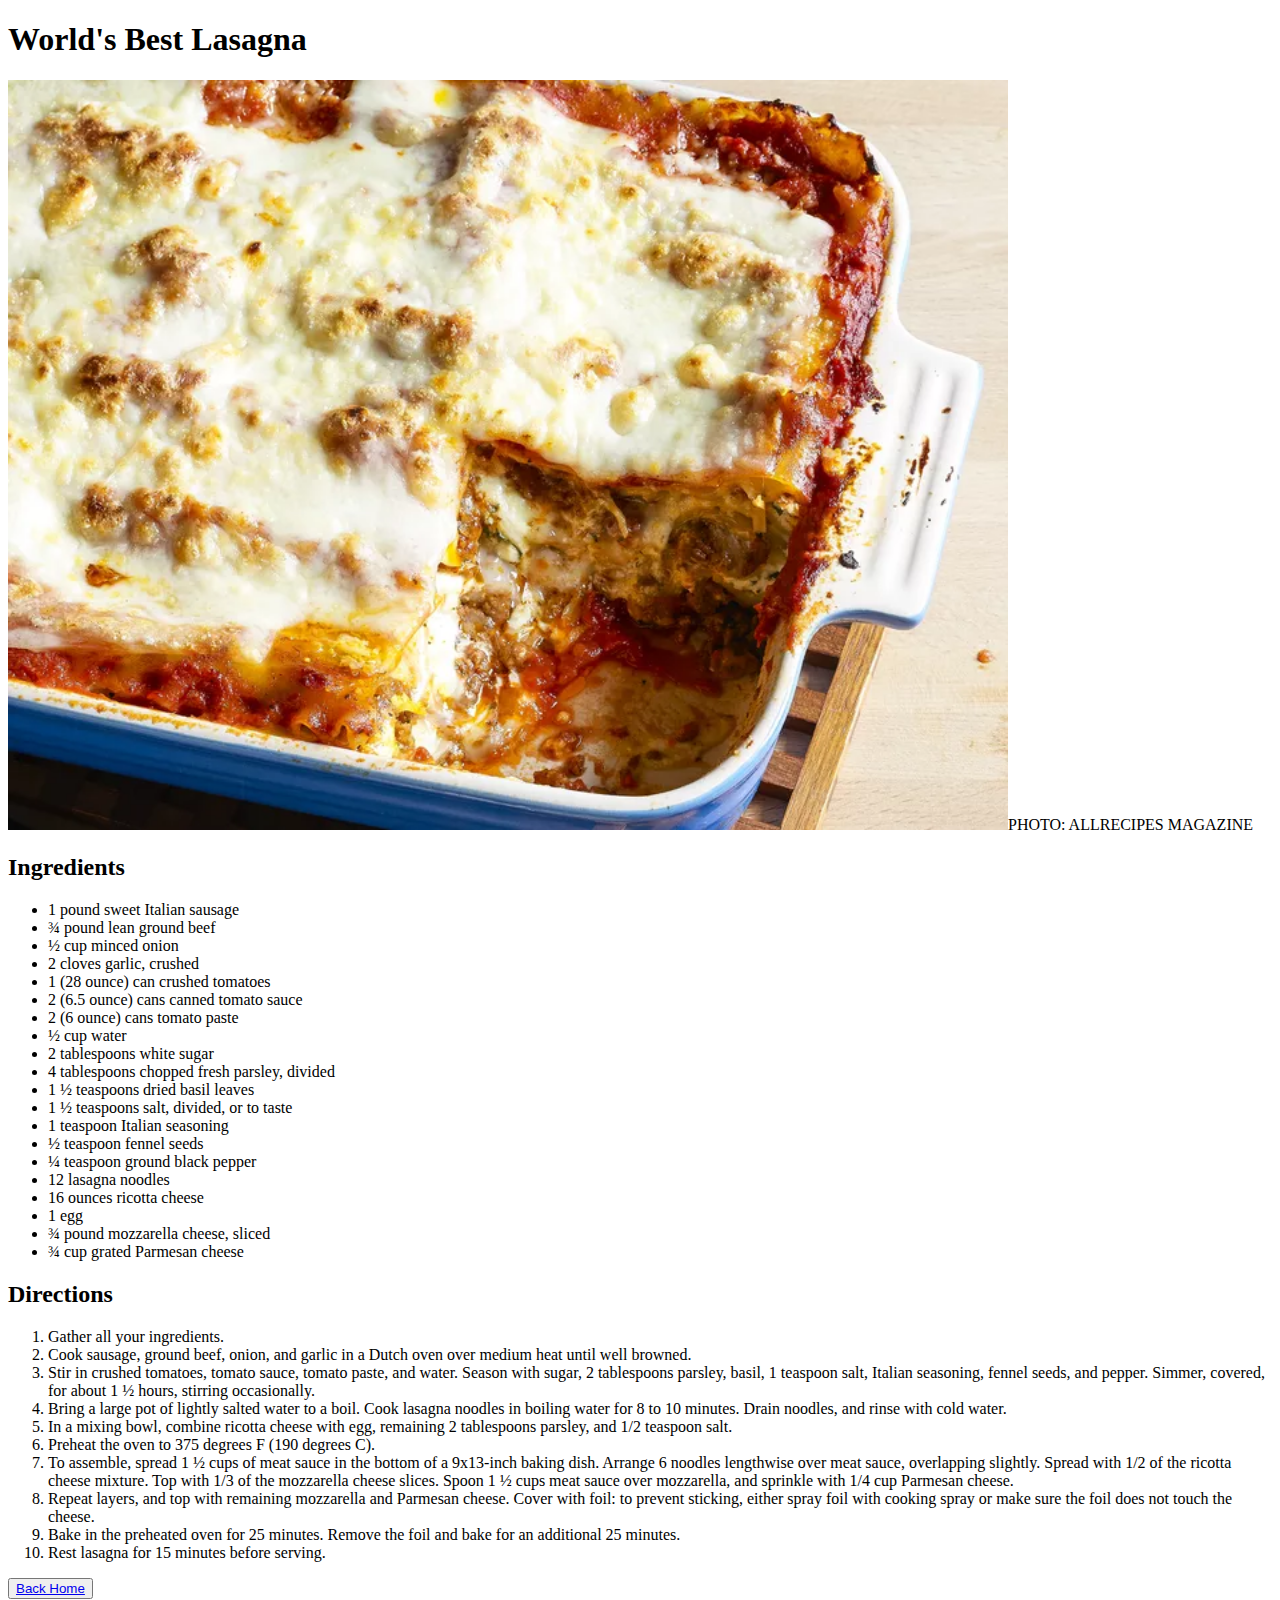
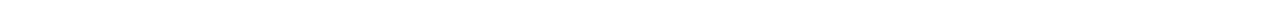
==== recipes/lasagna.html @ 8e90f8d0 "add images and recipes folder" ====
<!DOCTYPE html>
<html lang="en">
<head>
    <meta charset="UTF-8">
    <meta name="viewport" content="width=device-width, initial-scale=1.0">
    <title>Lasagna</title>
</head>
<body>
    <h1>World's Best Lasagna</h1>
    <img src="../images/worlds-best-lasagna.webp" alt="a close up view looking over the corner of a baking dish into a bubbly lasagna with a portion removed."
        width="1000" height="750">PHOTO: ALLRECIPES MAGAZINE</img>
    <section>
        <h2>Ingredients</h2>
        <ul>
            <li>1 pound sweet Italian sausage</li>
            <li>¾ pound lean ground beef</li>
            <li>½ cup minced onion</li>
            <li>2 cloves garlic, crushed</li>
            <li>1 (28 ounce) can crushed tomatoes</li>
            <li>2 (6.5 ounce) cans canned tomato sauce</li>
            <li>2 (6 ounce) cans tomato paste</li>
            <li>½ cup water</li>
            <li>2 tablespoons white sugar</li>
            <li>4 tablespoons chopped fresh parsley, divided</li>
            <li>1 ½ teaspoons dried basil leaves</li>
            <li>1 ½ teaspoons salt, divided, or to taste</li>
            <li>1 teaspoon Italian seasoning</li>
            <li>½ teaspoon fennel seeds</li>
            <li>¼ teaspoon ground black pepper</li>
            <li>12 lasagna noodles</li>
            <li>16 ounces ricotta cheese</li>
            <li>1 egg</li>
            <li>¾ pound mozzarella cheese, sliced</li>
            <li>¾ cup grated Parmesan cheese</li>
        </ul>
    </section>
    <section>
        <h2>Directions</h2>
        <ol>
            <li>Gather all your ingredients.</li>
            <li>Cook sausage, ground beef, onion, and garlic in a Dutch oven over medium heat until well browned.</li>
            <li>Stir in crushed tomatoes, tomato sauce, tomato paste, and water. Season with sugar, 2 tablespoons parsley, basil, 1
            teaspoon salt, Italian seasoning, fennel seeds, and pepper. Simmer, covered, for about 1 ½ hours, stirring occasionally.</li>
            <li>Bring a large pot of lightly salted water to a boil. Cook lasagna noodles in boiling water for 8 to 10 minutes. Drain noodles, and rinse with cold water.</li>
            <li>In a mixing bowl, combine ricotta cheese with egg, remaining 2 tablespoons parsley, and 1/2 teaspoon salt.</li>
            <li>Preheat the oven to 375 degrees F (190 degrees C).</li>
            <li>To assemble, spread 1 ½ cups of meat sauce in the bottom of a 9x13-inch baking dish. Arrange 6 noodles lengthwise over meat sauce, overlapping slightly. Spread with 1/2 of the ricotta cheese mixture. Top with 1/3 of the mozzarella cheese slices. Spoon 1 ½ cups meat sauce over mozzarella, and sprinkle with 1/4 cup Parmesan cheese.</li>
            <li>Repeat layers, and top with remaining mozzarella and Parmesan cheese. Cover with foil: to prevent sticking, either spray foil with cooking spray or make sure the foil does not touch the cheese.</li>
            <li>Bake in the preheated oven for 25 minutes. Remove the foil and bake for an additional 25 minutes.</li>
            <li>Rest lasagna for 15 minutes before serving.</li>
        </ol>
    </section>
    <footer>
        <button><a href="../index.html">Back Home</a></button>
    </footer>
</body>
</html>
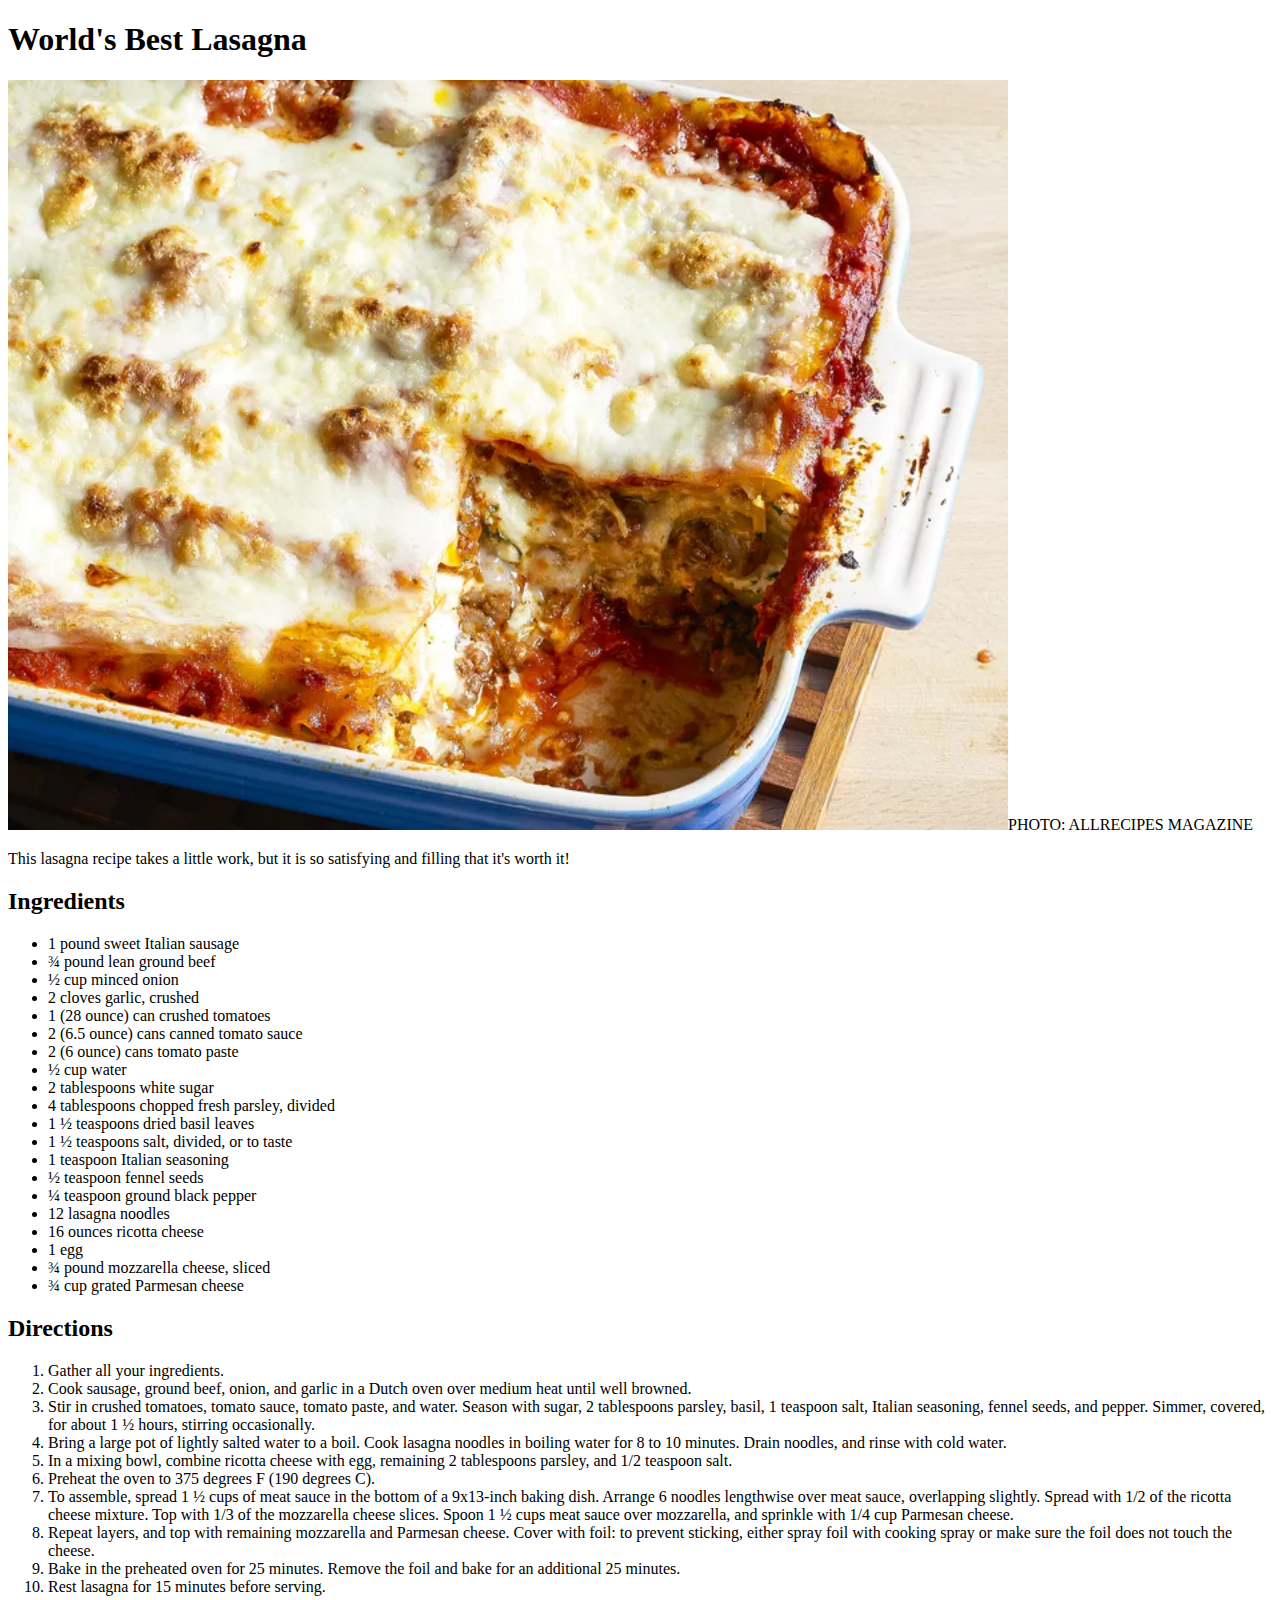
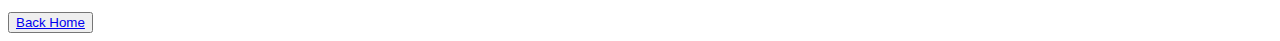
==== commit 0441727d: "add styles to index" ====
--- a/recipes/lasagna.html
+++ b/recipes/lasagna.html
@@ -6,9 +6,12 @@
     <title>Lasagna</title>
 </head>
 <body>
-    <h1>World's Best Lasagna</h1>
-    <img src="../images/worlds-best-lasagna.webp" alt="a close up view looking over the corner of a baking dish into a bubbly lasagna with a portion removed."
+    <section>
+        <h1>World's Best Lasagna</h1>
+        <img src="../images/worlds-best-lasagna.webp" alt="a close up view looking over the corner of a baking dish into a bubbly lasagna with a portion removed."
         width="1000" height="750">PHOTO: ALLRECIPES MAGAZINE</img>
+        <p>This lasagna recipe takes a little work, but it is so satisfying and filling that it's worth it!</p>
+    </section>
     <section>
         <h2>Ingredients</h2>
         <ul>
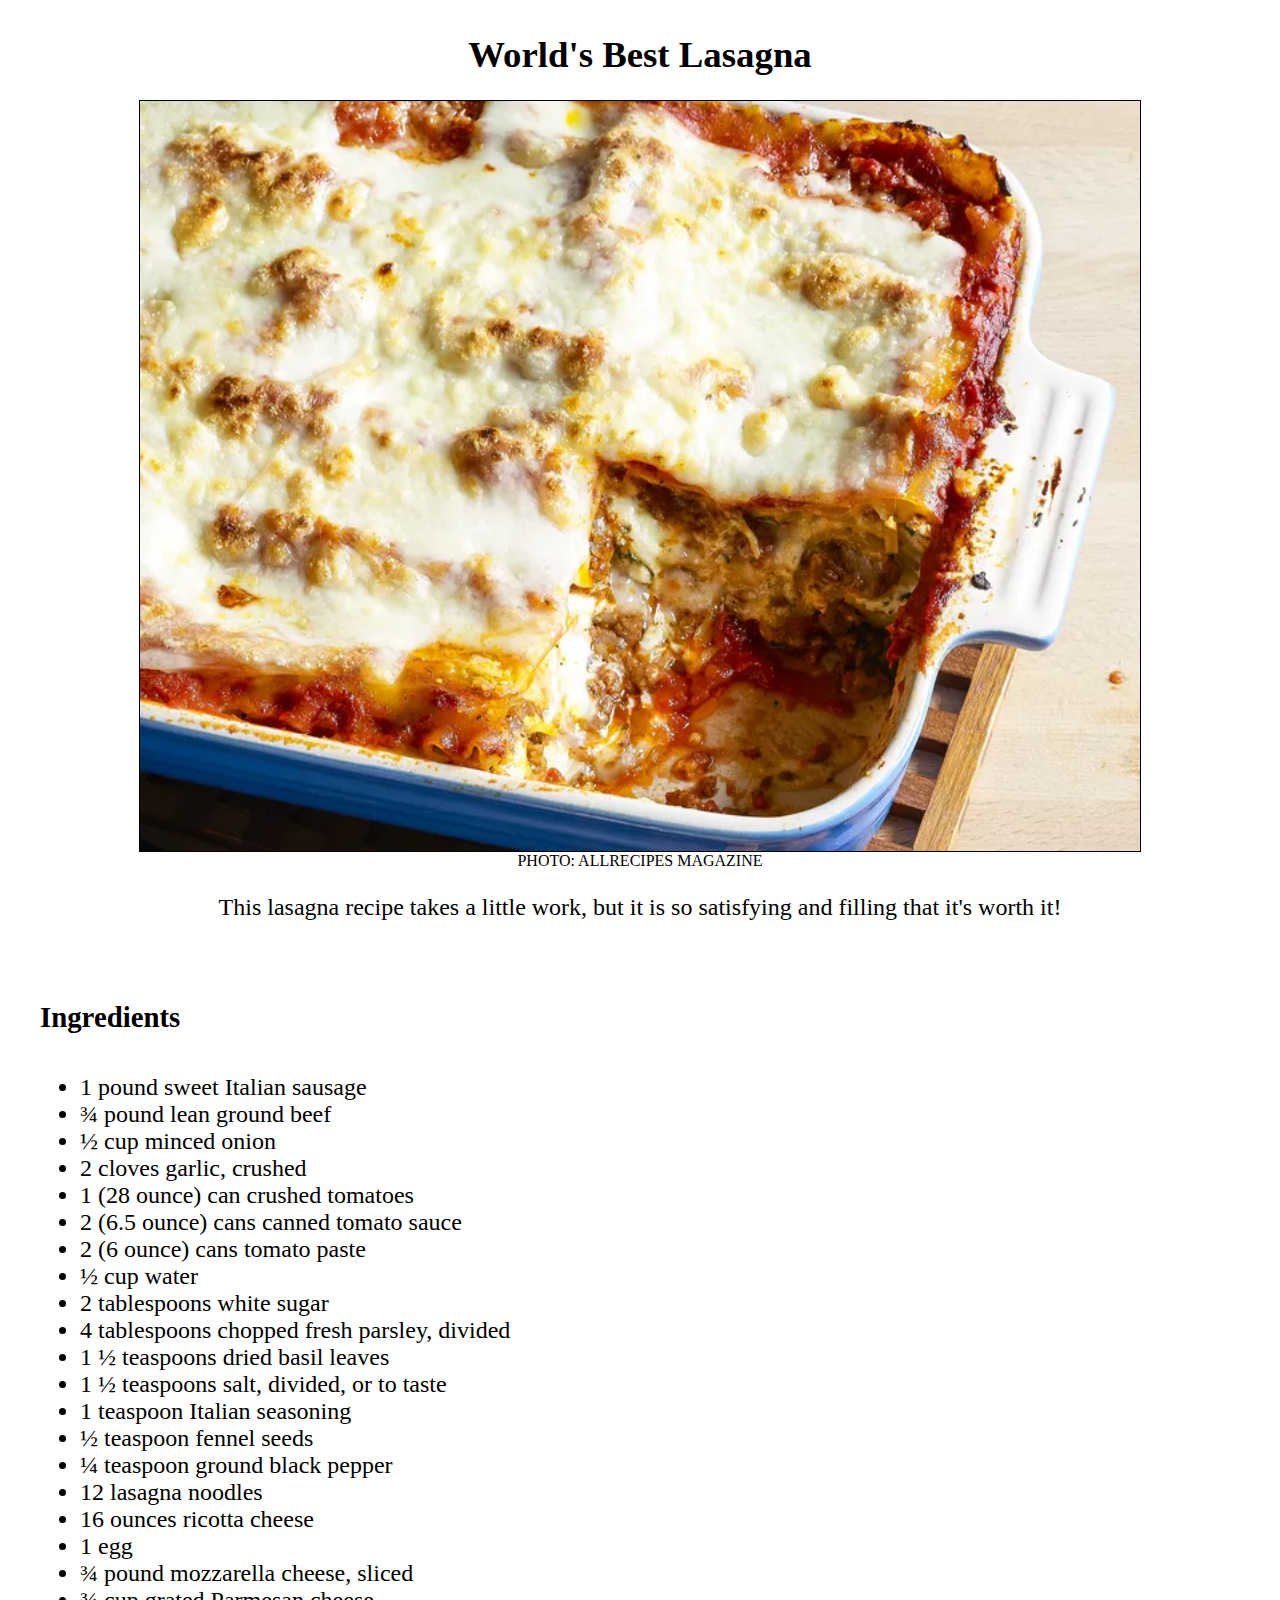
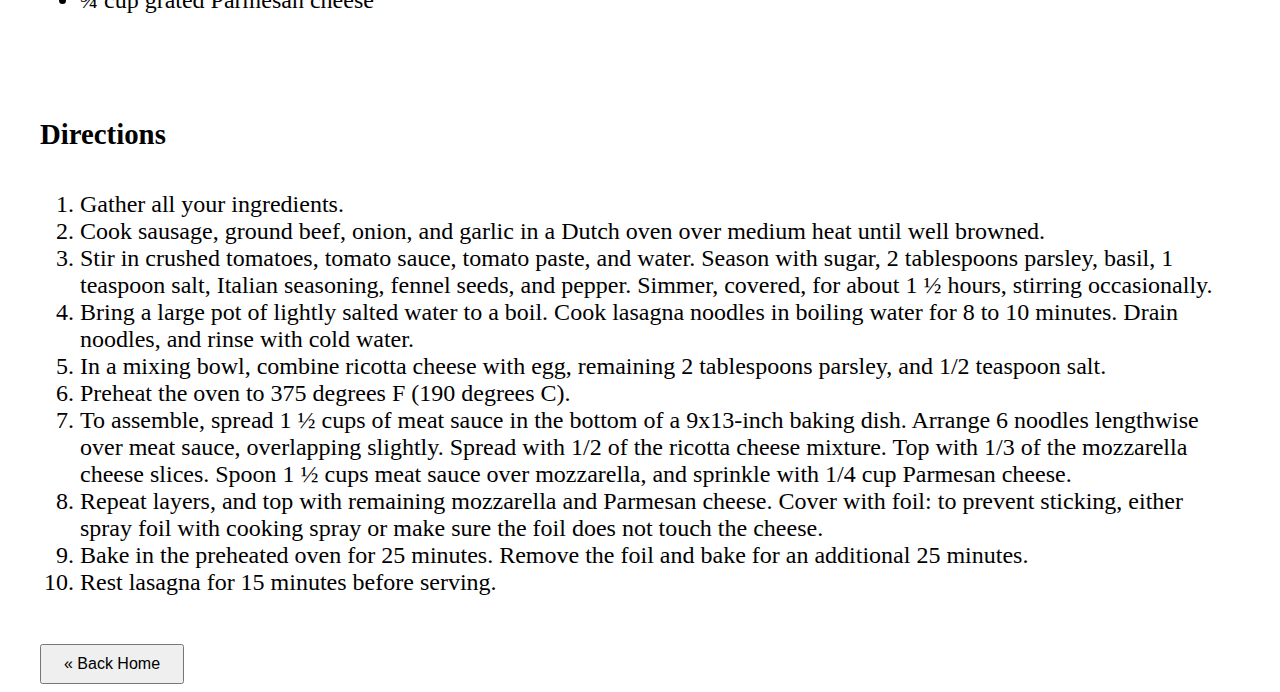
==== commit 266a1963: "add recipe pages stylesheet" ====
--- a/recipes/lasagna.html
+++ b/recipes/lasagna.html
@@ -4,15 +4,16 @@
     <meta charset="UTF-8">
     <meta name="viewport" content="width=device-width, initial-scale=1.0">
     <title>Lasagna</title>
+    <link rel="stylesheet" href="./recipePage.css" />
 </head>
 <body>
-    <section>
-        <h1>World's Best Lasagna</h1>
+    <section class="title-recipe-section">
+        <h1 class="recipe-title">World's Best Lasagna</h1>
         <img src="../images/worlds-best-lasagna.webp" alt="a close up view looking over the corner of a baking dish into a bubbly lasagna with a portion removed."
         width="1000" height="750">PHOTO: ALLRECIPES MAGAZINE</img>
         <p>This lasagna recipe takes a little work, but it is so satisfying and filling that it's worth it!</p>
     </section>
-    <section>
+    <section class="ingredients-section">
         <h2>Ingredients</h2>
         <ul>
             <li>1 pound sweet Italian sausage</li>
@@ -37,7 +38,7 @@
             <li>¾ cup grated Parmesan cheese</li>
         </ul>
     </section>
-    <section>
+    <section class="ingredients-section">
         <h2>Directions</h2>
         <ol>
             <li>Gather all your ingredients.</li>
@@ -54,7 +55,7 @@
         </ol>
     </section>
     <footer>
-        <button><a href="../index.html">Back Home</a></button>
+        <button class="home"><a href="../index.html">&laquo; Back Home</a></button>
     </footer>
 </body>
 </html>--- a/recipes/recipePage.css
+++ b/recipes/recipePage.css
@@ -0,0 +1,59 @@
+body {
+
+}
+
+.title-recipe-section {
+    display: flex;
+    flex-direction: column;
+    justify-content: center;
+    align-items: center;
+}
+
+.recipe-title {
+    font-size: 2.3rem;
+}
+
+.title-recipe-section img {
+    border: 1px solid black;
+}
+
+.title-recipe-section p {
+    font-size: 1.5rem;
+}
+
+.ingredients-section {
+    display: flex;
+    flex-direction: column;
+    /* border: 1px solid red; */
+    justify-content: center;
+    padding: 2rem;
+}
+
+.ingredients-section h2 {
+    font-size: 1.8rem;
+}
+
+.ingredients-section li {
+    font-size: 1.5rem;
+}
+
+/* Home button */
+.home {
+    margin-left: 2em;
+    font-size: 1rem;
+}
+
+.home a {
+    text-decoration: none;
+    display: inline-block;
+    padding: 8px 16px;
+    color: black;
+}
+
+.home:hover {
+    background-color: rgb(213, 66, 21);
+}
+
+.home a:hover {
+    color: antiquewhite;
+}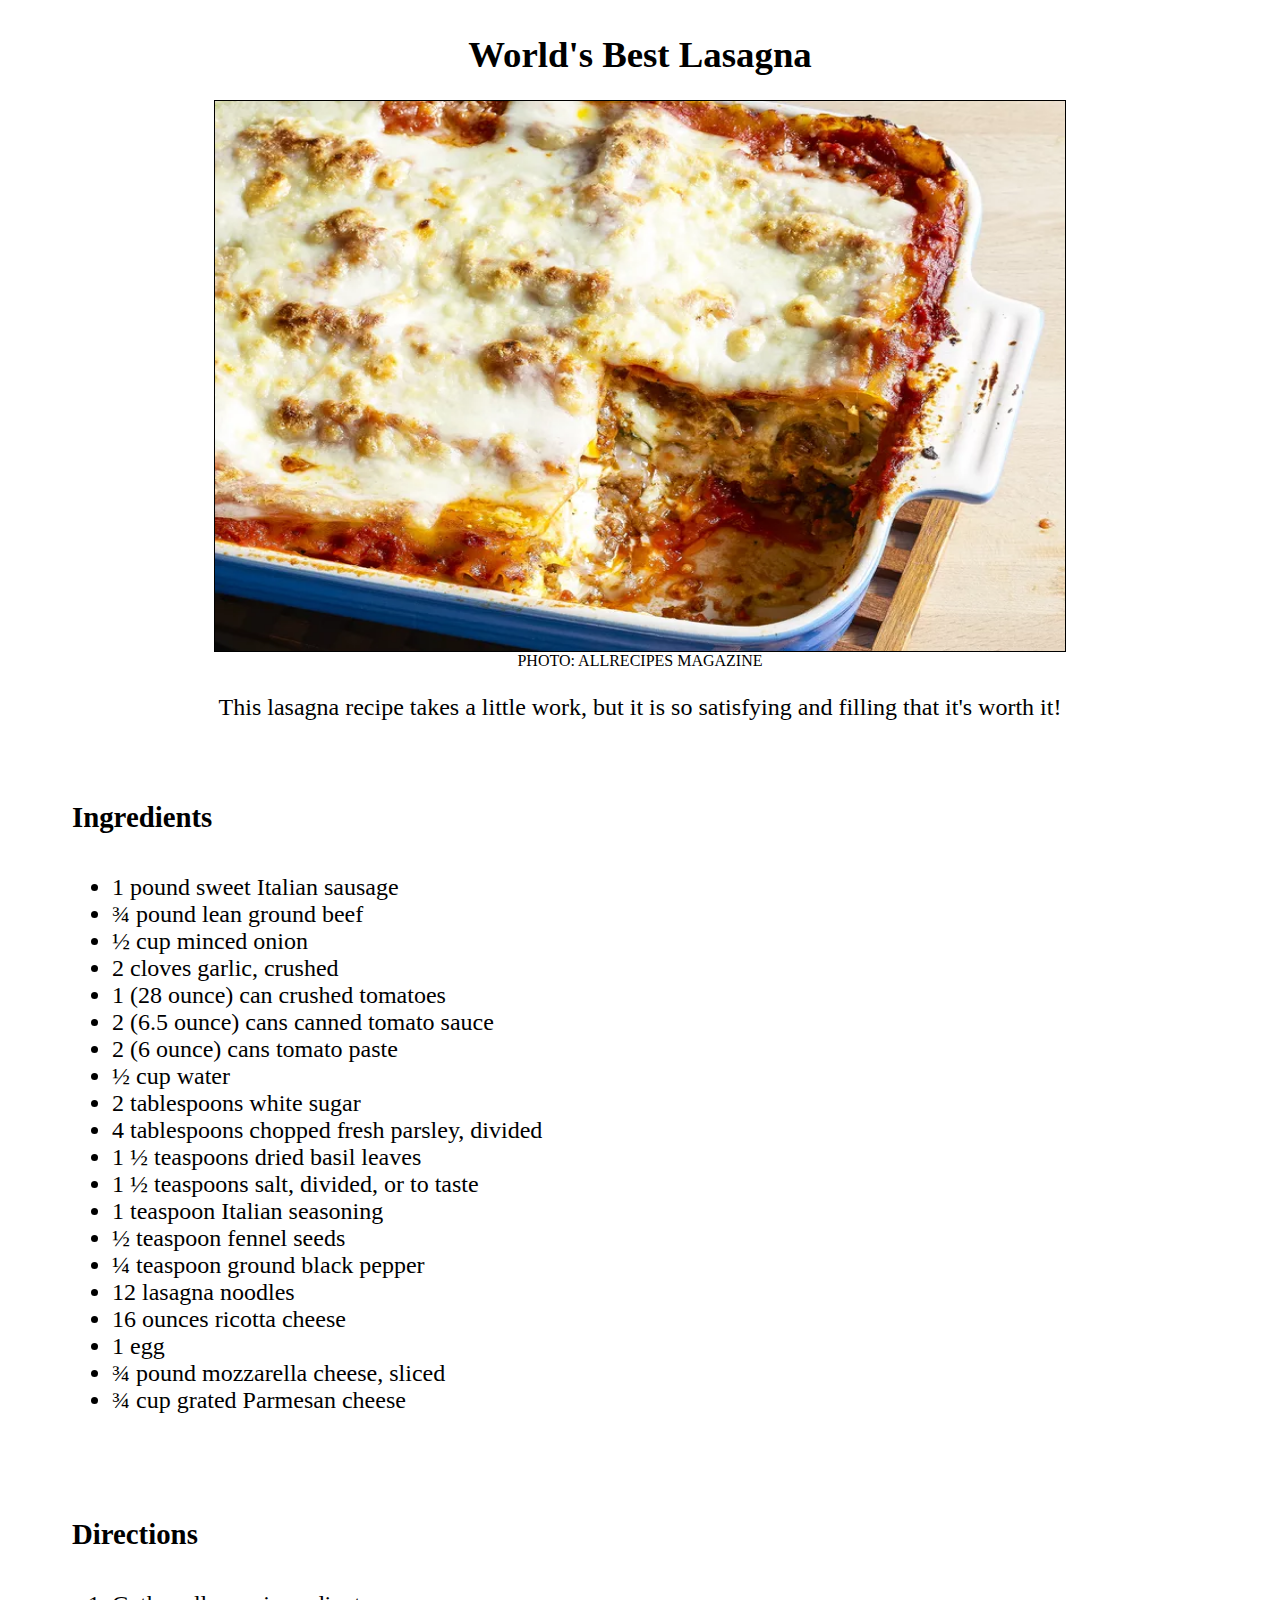
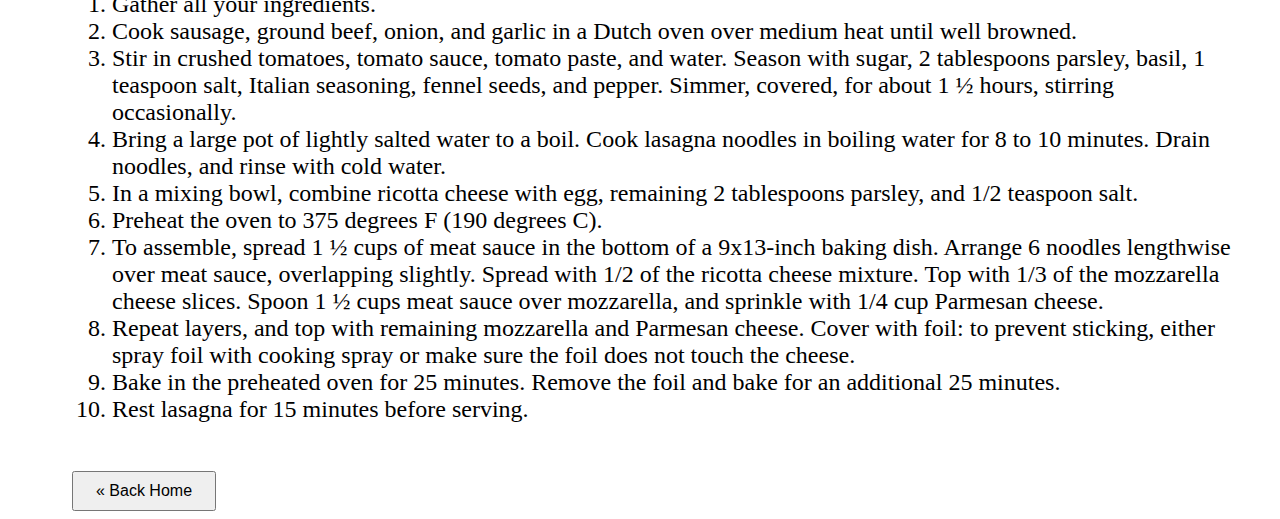
==== commit 5a7fe7c5: "update recipe img size" ====
--- a/recipes/lasagna.html
+++ b/recipes/lasagna.html
@@ -10,7 +10,7 @@
     <section class="title-recipe-section">
         <h1 class="recipe-title">World's Best Lasagna</h1>
         <img src="../images/worlds-best-lasagna.webp" alt="a close up view looking over the corner of a baking dish into a bubbly lasagna with a portion removed."
-        width="1000" height="750">PHOTO: ALLRECIPES MAGAZINE</img>
+        width="850" height="550">PHOTO: ALLRECIPES MAGAZINE</img>
         <p>This lasagna recipe takes a little work, but it is so satisfying and filling that it's worth it!</p>
     </section>
     <section class="ingredients-section">
--- a/recipes/recipePage.css
+++ b/recipes/recipePage.css
@@ -27,6 +27,7 @@
     /* border: 1px solid red; */
     justify-content: center;
     padding: 2rem;
+    padding-left: 4rem;
 }
 
 .ingredients-section h2 {
@@ -39,7 +40,7 @@
 
 /* Home button */
 .home {
-    margin-left: 2em;
+    margin-left: 4em;
     font-size: 1rem;
 }
 
